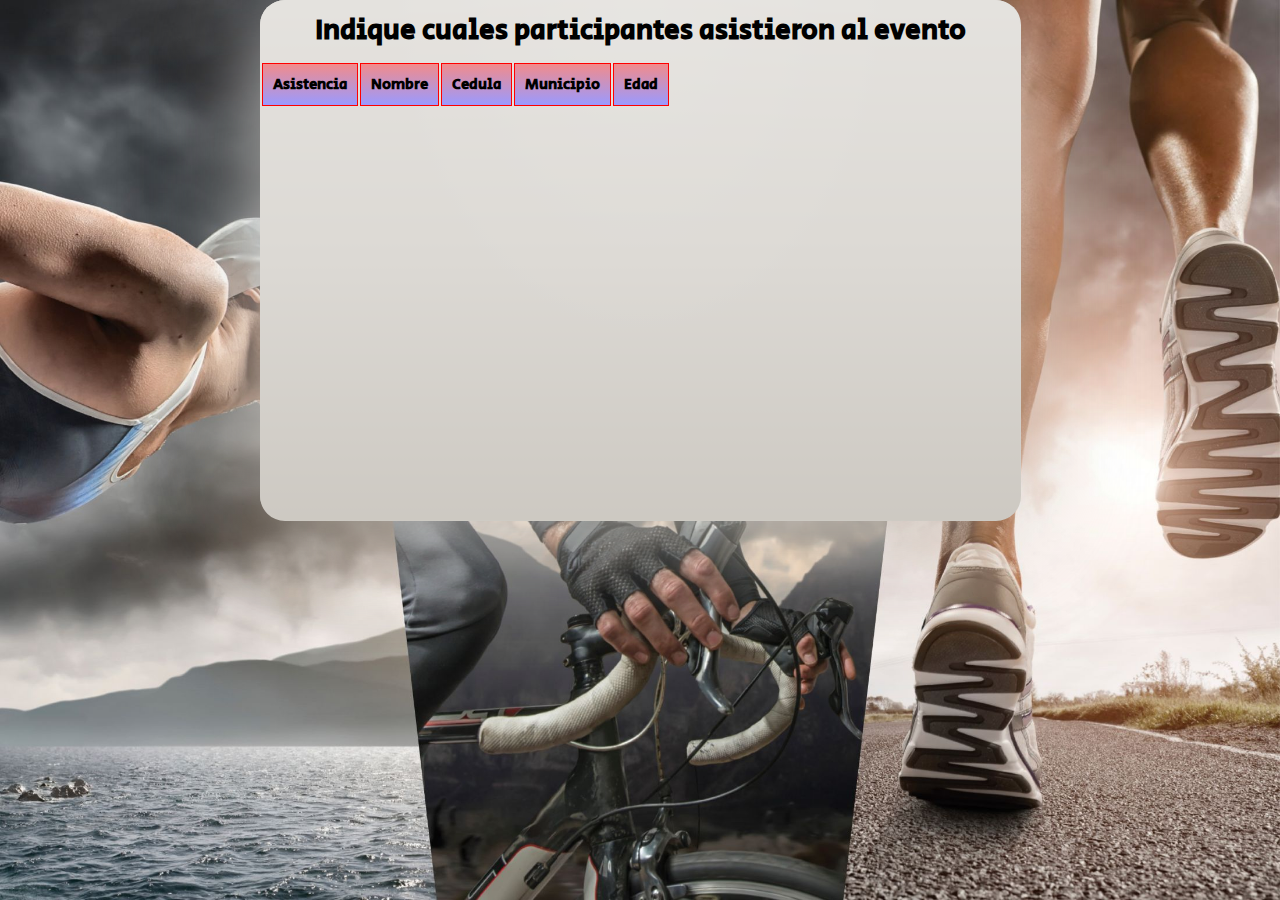
==== asistencia.html @ f86ecf80 "wip: asistencia" ====
<!DOCTYPE html>
<html lang="en">
<head>
    <meta charset="UTF-8">
    <meta http-equiv="X-UA-Compatible" content="IE=edge">
    <meta name="viewport" content="width=device-width, initial-scale=1.0">
    <link rel="stylesheet" href="estilos.css">
    <title>Asistencia de Participantes</title>
</head>
<body onload="loadAsistenciaTable()">
<!--    &lt;!&ndash; Fondo &ndash;&gt;-->
<!--    <div class="poster">-->
<!--        <img src="imag/triatlon.jpg" alt="">-->
<!--    </div>-->

    <div class="box2 glow">
        <!-- Lista de Registro -->
        <h1>Indique cuales participantes asistieron al evento</h1>
        <table id="tabla-asistencia">
            <thead>
                <tr>
                    <th>
                        Asistencia
                    </th>
                    <th>
                        Nombre
                    </th>
                    <th>
                        Cedula
                    </th>
                    <th>
                        Municipio
                    </th>
                    <th>
                        Edad
                    </th>
                </tr>
            </thead>
            <tbody>
<!--            Cargados dinamicamente por js-->

            </tbody>

        </table>
    </div>
    <div>
        <label for="input-hora">Choose a time for your meeting:</label>
        <input type="time" id="input-hora" name="input-hora"
               min="00:00" max="23:59" required>
        <button onclick="redirectResultados()">Iniciar evento</button>
    </div>
    <script src="funciones.js"></script>
</body>
</html>
---- estilos.css ----
@import url('https://fonts.googleapis.com/css2?family=Secular+One&display=swap');
*{
    margin: 0;
    padding: 0;
    box-sizing: border-box;
}
body{
    display: flex;
    justify-content: center;
    /*align-items: center;*/
    /*min-height: 100%;*/
    background-image: url("./imag/triatlon.jpg");
    background-repeat: no-repeat;
    background-attachment: fixed;
    background-size: 100% 100%;
}
.box{
    position: absolute;
    margin: 3vw 0 0 0;
    width: 70vw;
    /*height: 560px;*/
    background-color: #DCD9D4;
    background-image: linear-gradient(to bottom, rgba(255,255,255,0.50) 0%, rgba(0,0,0,0.50) 100%), radial-gradient(at 50% 0%, rgba(255,255,255,0.10) 0%, rgba(0,0,0,0.50) 50%);
    background-blend-mode: soft-light,screen;
    border-radius: 25px;
}
.box h1{
    text-align: center;
    font-size: 28px;
    margin: 10px;
    font-family: Secular One;
}
.box p{
    text-align: center;
    margin: 15px;
    font-family: Secular One;
    font-size: 15px;
}
.box button{
    border-radius: 10px;
    width: 130px;
    height: 30px;
    font-family: Secular One;
    cursor: pointer;
    border-color: #e4aa4c;
    background-color: #DCD9D4;
    /*margin-left: 120px;*/
}
.box button:hover{
    background-color: #e4aa4c;
}
.glow::before , .glow::after{
    content: '';
    position: absolute;
    left: 0;
    top: 0;
    background-color: #DCD9D4;
    background-image: linear-gradient(to bottom, rgba(255,255,255,0.50) 0%, rgba(0,0,0,0.50) 100%), radial-gradient(at 50% 0%, rgba(255,255,255,0.10) 0%, rgba(0,0,0,0.50) 50%);
    background-blend-mode: soft-light,screen;
    width: calc(100% + 1px);
    height: calc(100% + 1px);
    z-index: -1;
    border-radius: 25px;
}
.glow::after{
    filter: blur(60px);
}

.box2{
    position: absolute;
    width: 760px;
    height: 520px;
    background-color: #DCD9D4;
    background-image: linear-gradient(to bottom, rgba(255,255,255,0.50) 0%, rgba(0,0,0,0.50) 100%), radial-gradient(at 50% 0%, rgba(255,255,255,0.10) 0%, rgba(0,0,0,0.50) 50%);
    background-blend-mode: soft-light,screen;
    border-radius: 25px;
}
.box2 h1{
    text-align: center;
    font-size: 28px;
    margin: 10px;
    font-family: Secular One;
}
.box2 p{
    text-align: center;
    margin: 15px;
    font-family: Secular One;
    font-size: 15px;
}

.izquierda{
    background-image: linear-gradient(-120deg, #89f7fe 0%, #66a6ff 100%);    background-size: cover;
    background-position: center;
    width: 40%;
    height: 67vh;
    border-radius: 0px 0px 0px 25px;
    justify-content: center;
    align-items: center;
}
.izquierda form{
    align-items: center;
    display: flex;
    flex-direction: column;
    padding-top: 10px;
    justify-content: center;
}
.izquierda h2{
    font-family: Secular One;
    margin: 10px;
}
.izquierda .imputNom{
    position: relative;
    width: 100%;
    margin-top: 20px;
}
.izquierda .imputNom input{
    width: 180px;
    height: 25px;
    text-align: center;
    border-radius: 5px;
    margin-left: 65px;
    font-size: 12px;
    border: none;
    border-bottom: 2px solid #333;
    outline: none;
}
.izquierda .imputNom span{
    font-family: Secular One;
    font-size: 12px;
    position: absolute;
    margin-left: 10px;
    pointer-events: none;
}
.izquierda .Boton input{
    padding: 10px 20px;
    border-radius: 10px;
    font-family: Secular One;
    cursor: pointer;
    border-color: #e4aa4c;
    background-color: #DCD9D4;
    display: block;
    margin: auto;
    margin-top: 50px;
}
.izquierda .Boton input:hover{
    background-color: #f1d8b0;
}
.derecha{
    background-color: #DCD9D4;
    background-image: linear-gradient(to bottom, rgba(255,255,255,0.50) 0%, rgba(0,0,0,0.50) 100%), radial-gradient(at 50% 0%, rgba(255,255,255,0.10) 0%, rgba(0,0,0,0.50) 50%);
    background-blend-mode: soft-light,screen;    background-position: center;
    width: 60%;
    height: 67vh;
    border-radius: 0px 0px 25px 0px;
}
#pantalla-dividida{
    display: flex;
}

.derecha td,th{
    border: solid red 1px;
    padding: 10px;
    text-align: center;
    font-family: Secular One;
    font-size: 15px;
    background: linear-gradient(rgb(241, 139, 139),rgb(154, 154, 255));
}
.derecha table{
    margin: 10px auto;
}
.box3{
    position: absolute;
    width: 1060px;
    height: 520px;
    background-color: #DCD9D4;
    background-image: linear-gradient(to bottom, rgba(255,255,255,0.50) 0%, rgba(0,0,0,0.50) 100%), radial-gradient(at 50% 0%, rgba(255,255,255,0.10) 0%, rgba(0,0,0,0.50) 50%);
    background-blend-mode: soft-light,screen;
    border-radius: 25px;
}
.box3 table{
    margin: 10px auto;
}

.button-div{
    display: flex;
    justify-content: space-evenly;
}
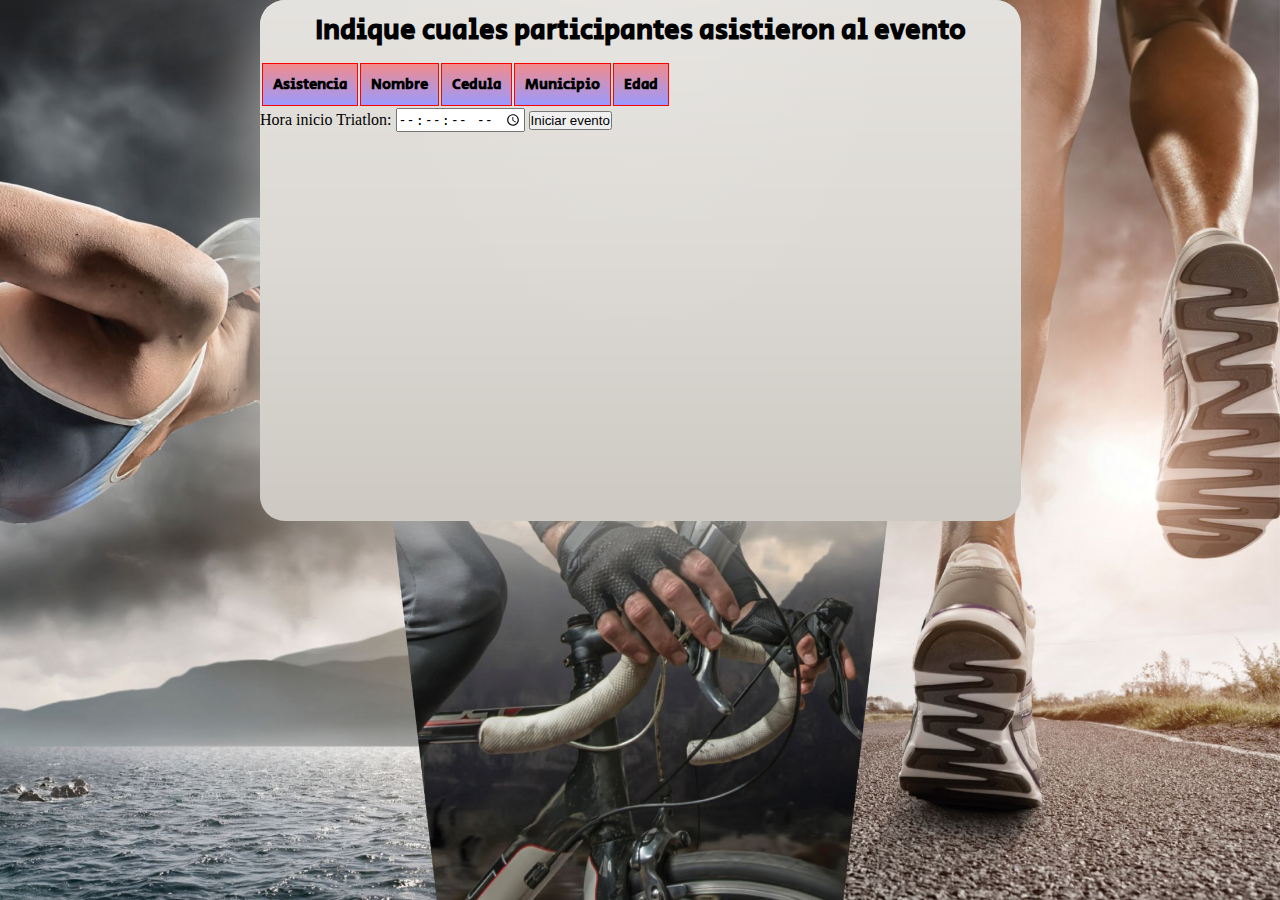
==== commit cb0db718: "wip: resultados en tiempo real" ====
--- a/asistencia.html
+++ b/asistencia.html
@@ -36,18 +36,19 @@
                     </th>
                 </tr>
             </thead>
-            <tbody>
+            <tbody id="body-tabla-asistencia">
 <!--            Cargados dinamicamente por js-->
 
             </tbody>
 
         </table>
-    </div>
-    <div>
-        <label for="input-hora">Choose a time for your meeting:</label>
-        <input type="time" id="input-hora" name="input-hora"
-               min="00:00" max="23:59" required>
-        <button onclick="redirectResultados()">Iniciar evento</button>
+
+        <div>
+            <label for="input-hora">Hora inicio Triatlon:</label>
+            <input type="time" id="input-hora" name="input-hora"
+                   min="00:00:00" max="23:59:59" step="2" required>
+            <button onclick="initTriatlon()">Iniciar evento</button>
+        </div>
     </div>
     <script src="funciones.js"></script>
 </body>
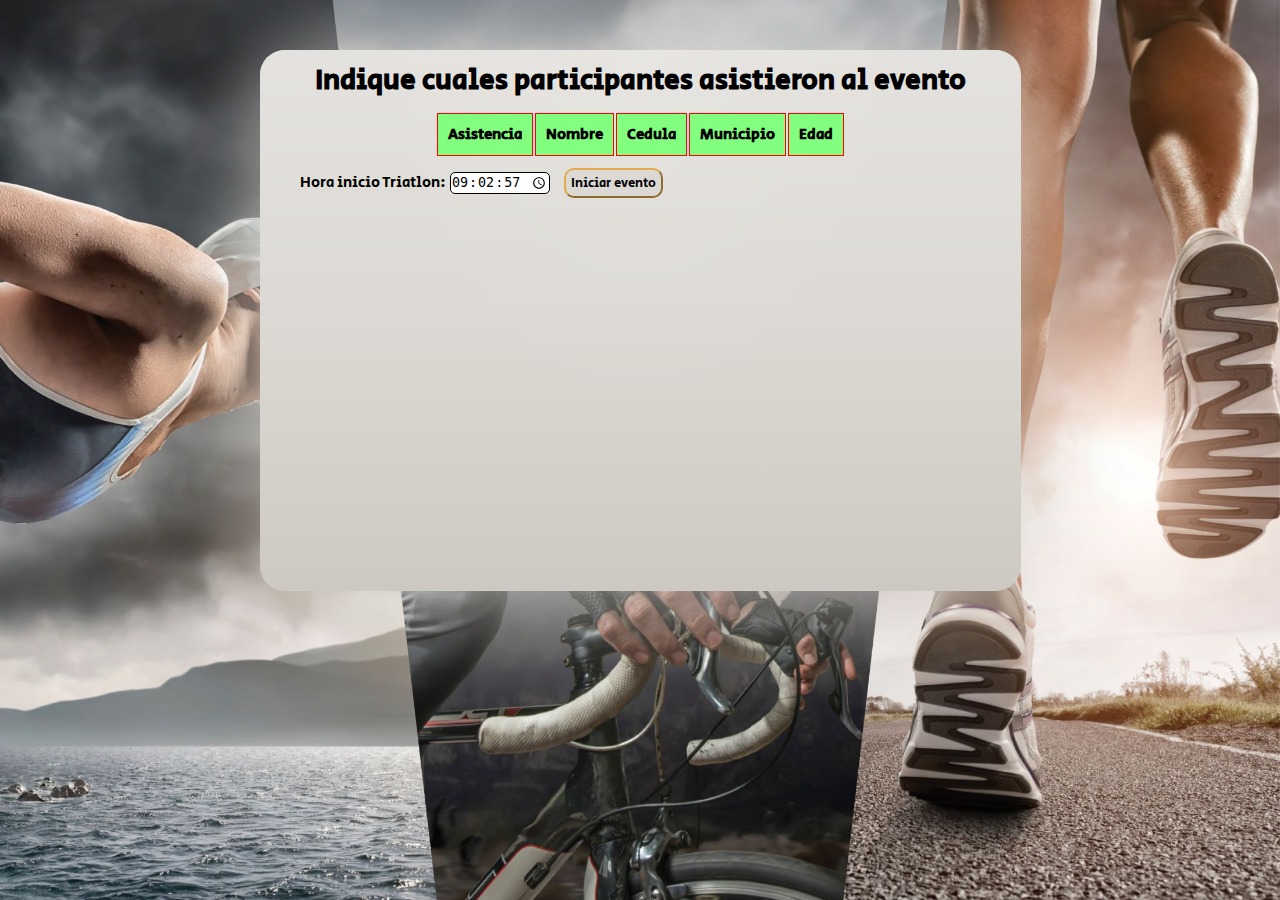
==== commit 23117df1: "refactor: final refactor, valores reales" ====
--- a/asistencia.html
+++ b/asistencia.html
@@ -8,10 +8,7 @@
     <title>Asistencia de Participantes</title>
 </head>
 <body onload="loadAsistenciaTable()">
-<!--    &lt;!&ndash; Fondo &ndash;&gt;-->
-<!--    <div class="poster">-->
-<!--        <img src="imag/triatlon.jpg" alt="">-->
-<!--    </div>-->
+
 
     <div class="box2 glow">
         <!-- Lista de Registro -->
--- a/estilos.css
+++ b/estilos.css
@@ -1,3 +1,9 @@
+/*
+Realizado por:
+Díaz, Ricardo	26.430.158
+Madriz, Francisco	28.480.459
+*/
+
 @import url('https://fonts.googleapis.com/css2?family=Secular+One&display=swap');
 *{
     margin: 0;
@@ -9,7 +15,7 @@
     justify-content: center;
     /*align-items: center;*/
     /*min-height: 100%;*/
-    background-image: url("./imag/triatlon.jpg");
+    background-image: url("img/triatlon.jpg");
     background-repeat: no-repeat;
     background-attachment: fixed;
     background-size: 100% 100%;
@@ -69,11 +75,12 @@
 .box2{
     position: absolute;
     width: 760px;
-    height: 520px;
-    background-color: #DCD9D4;
-    background-image: linear-gradient(to bottom, rgba(255,255,255,0.50) 0%, rgba(0,0,0,0.50) 100%), radial-gradient(at 50% 0%, rgba(255,255,255,0.10) 0%, rgba(0,0,0,0.50) 50%);
-    background-blend-mode: soft-light,screen;
-    border-radius: 25px;
+    height: 540px;
+    background-color: #DCD9D4;
+    background-image: linear-gradient(to bottom, rgba(255,255,255,0.50) 0%, rgba(0,0,0,0.50) 100%), radial-gradient(at 50% 0%, rgba(255,255,255,0.10) 0%, rgba(0,0,0,0.50) 50%);
+    background-blend-mode: soft-light,screen;
+    border-radius: 25px;
+    margin-top: 50px;
 }
 .box2 h1{
     text-align: center;
@@ -92,8 +99,8 @@
     background-image: linear-gradient(-120deg, #89f7fe 0%, #66a6ff 100%);    background-size: cover;
     background-position: center;
     width: 40%;
-    height: 67vh;
-    border-radius: 0px 0px 0px 25px;
+    height: 70vh;
+    border-radius: 0px 10px 0px 25px;
     justify-content: center;
     align-items: center;
 }
@@ -132,7 +139,7 @@
     pointer-events: none;
 }
 .izquierda .Boton input{
-    padding: 10px 20px;
+    padding: 10px 10px;
     border-radius: 10px;
     font-family: Secular One;
     cursor: pointer;
@@ -140,30 +147,51 @@
     background-color: #DCD9D4;
     display: block;
     margin: auto;
-    margin-top: 50px;
+    margin-top: 20px;
 }
 .izquierda .Boton input:hover{
     background-color: #f1d8b0;
 }
+.izquierda .btn-continue button{
+    padding: 10px 10px;
+    border-radius: 10px;
+    font-family: Secular One;
+    cursor: pointer;
+    border-color: #e4aa4c;
+    background-color: #DCD9D4;
+    display: block;
+    margin: 10px auto;
+}
+.izquierda .btn-continue button:hover{
+    background-color: #f1d8b0;
+}
 .derecha{
     background-color: #DCD9D4;
     background-image: linear-gradient(to bottom, rgba(255,255,255,0.50) 0%, rgba(0,0,0,0.50) 100%), radial-gradient(at 50% 0%, rgba(255,255,255,0.10) 0%, rgba(0,0,0,0.50) 50%);
     background-blend-mode: soft-light,screen;    background-position: center;
     width: 60%;
-    height: 67vh;
+    height: 70vh;
     border-radius: 0px 0px 25px 0px;
 }
 #pantalla-dividida{
     display: flex;
 }
 
-.derecha td,th{
-    border: solid red 1px;
-    padding: 10px;
-    text-align: center;
-    font-family: Secular One;
-    font-size: 15px;
-    background: linear-gradient(rgb(241, 139, 139),rgb(154, 154, 255));
+.derecha td{
+    border: solid red 1px;
+    padding: 10px;
+    text-align: center;
+    font-family: Secular One;
+    font-size: 15px;
+    background: #fa89fe;
+}
+.derecha th{
+    border: solid red 1px;
+    padding: 10px;
+    text-align: center;
+    font-family: Secular One;
+    font-size: 15px;
+    background: #82ff7e;
 }
 .derecha table{
     margin: 10px auto;
@@ -176,12 +204,92 @@
     background-image: linear-gradient(to bottom, rgba(255,255,255,0.50) 0%, rgba(0,0,0,0.50) 100%), radial-gradient(at 50% 0%, rgba(255,255,255,0.10) 0%, rgba(0,0,0,0.50) 50%);
     background-blend-mode: soft-light,screen;
     border-radius: 25px;
+    margin-top: 50px;
 }
 .box3 table{
     margin: 10px auto;
 }
+.box3 #body-tabla-resultados td{
+    border: solid red 1px;
+    padding: 10px;
+    text-align: center;
+    font-family: Secular One;
+    font-size: 15px;
+    background: #fa89fe;
+}
+.box3 #tabla-resultados th{
+    border: solid red 1px;
+    padding: 10px;
+    text-align: center;
+    font-family: Secular One;
+    font-size: 15px;
+    background: #82ff7e;
+}
+.box3 h1{
+    text-align: center;
+    font-size: 28px;
+    margin: 10px;
+    font-family: Secular One;
+}
+.box3 {
+    margin-left: 100px;
+}
+
+.screen {
+    display: flex;
+    justify-content: end;
+    margin-right: 3vw;
+}
+
+.screen-div {
+    margin-left: 3vw;
+    font-weight: 200;
+    font-size: 1.5rem;
+}
 
 .button-div{
     display: flex;
     justify-content: space-evenly;
 }
+.box2 #tabla-asistencia{
+    margin: 10px auto;
+}
+
+.box2 #body-tabla-asistencia td{
+    border: solid red 1px;
+    padding: 10px;
+    text-align: center;
+    font-family: Secular One;
+    font-size: 15px;
+    background: #fa89fe;
+}
+.box2 #tabla-asistencia th{
+    border: solid red 1px;
+    padding: 10px;
+    text-align: center;
+    font-family: Secular One;
+    font-size: 15px;
+    background: #82ff7e;
+}
+.box2 #input-hora{
+    border-radius: 5px;
+    border: solid black 1px;
+    width: 100px;
+}
+.box2 label{
+    font-family: Secular One;
+    font-size: 15px;
+    margin-left: 40px;
+}
+.box2 button{
+    padding: 3px 5px;
+    border-radius: 10px;
+    font-family: Secular One;
+    cursor: pointer;
+    border-color: #e4aa4c;
+    background-color: #DCD9D4;
+    margin-left: 10px;
+}
+.box2 button:hover{
+    background-color: #f1d8b0;
+}
